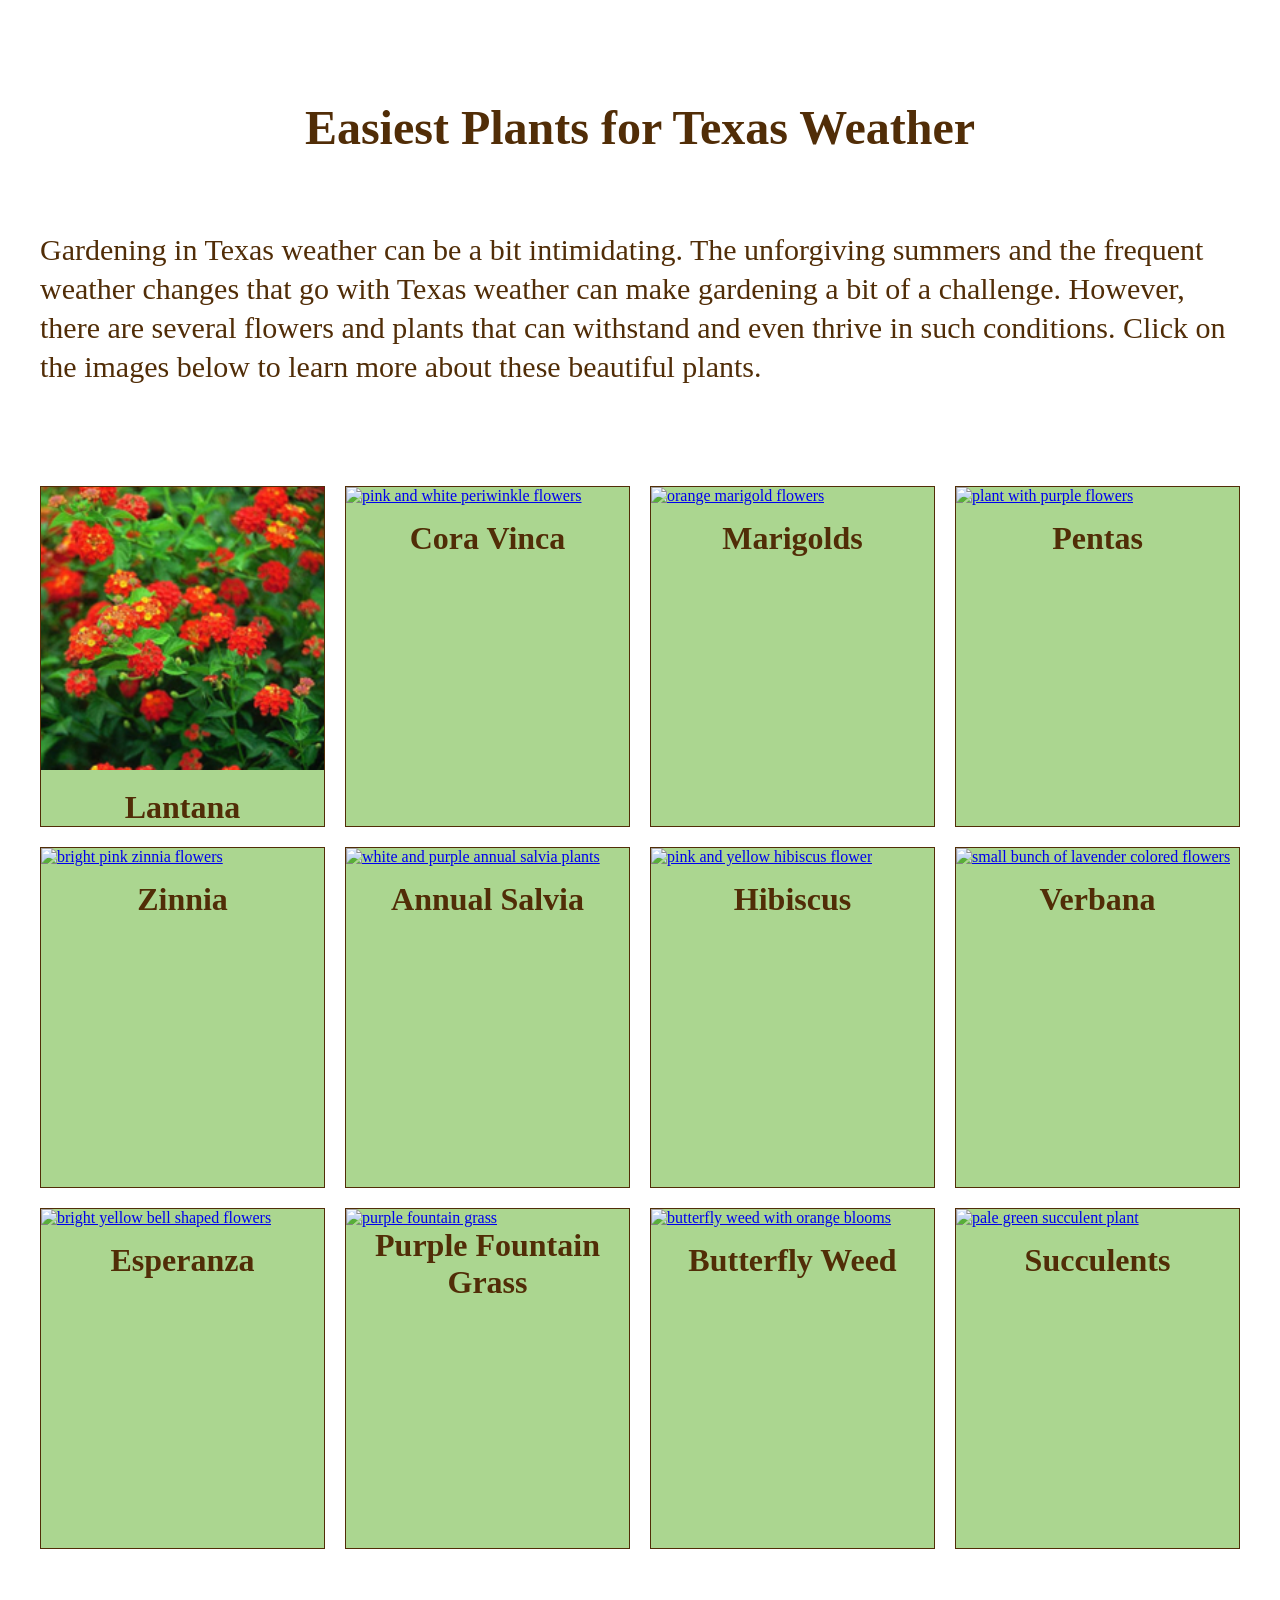
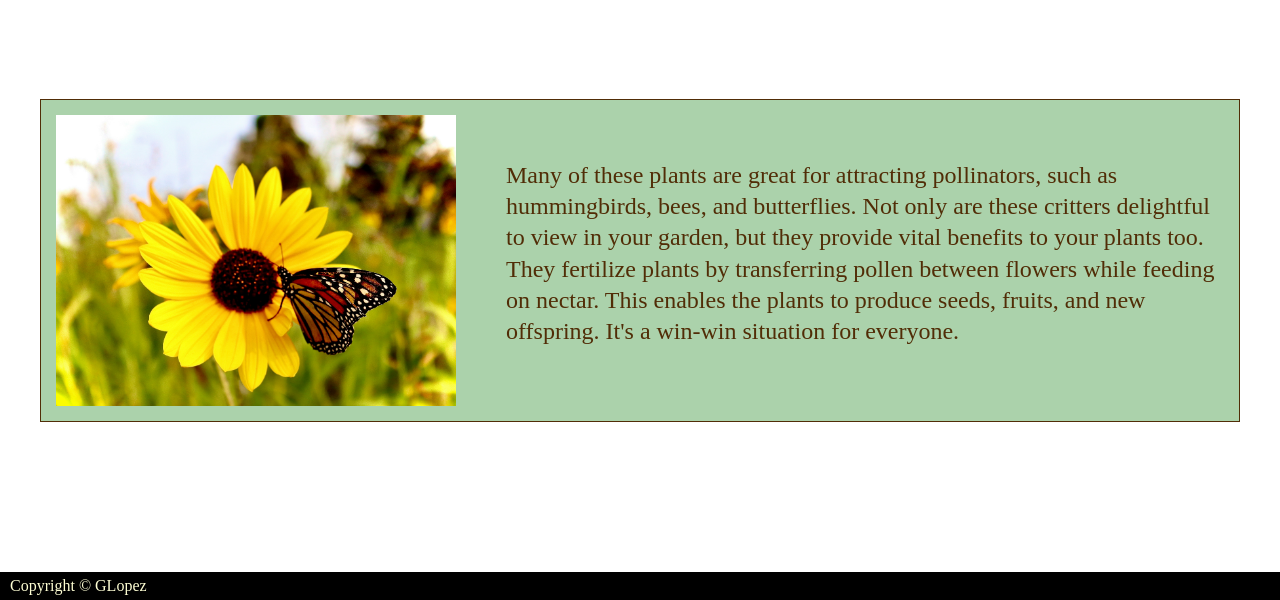
==== index.html @ 0fc30de6 "first commit" ====
<!doctype html>
<html lang="en">
	<head>
		<meta charset="UTF-8" />
		<meta
			name="viewport"
			content="width=device-width, initial-scale=1.0" />
		<link
			rel="preconnect"
			href="https://fonts.googleapis.com" />
		<link
			rel="preconnect"
			href="https://fonts.gstatic.com"
			crossorigin />
		<link
			href="https://fonts.googleapis.com/css2?family=Montserrat:ital,wght@0,100..900;1,100..900&display=swap"
			rel="stylesheet" />
		<link
			href="style.css"
			rel="stylesheet" />
		<title>Texas Summer Plants</title>
	</head>
	<body>
		<h1>Easiest Plants for Texas Weather</h1>
		<p class="intro">
			Gardening in Texas weather can be a bit intimidating. The unforgiving
			summers and the frequent weather changes that go with Texas weather can
			make gardening a bit of a challenge. However, there are several flowers
			and plants that can withstand and even thrive in such conditions. Click on
			the images below to learn more about these beautiful plants.
		</p>
		<div class="grid-container">
			<figure class="plant-img-gallery">
				<a href="lantana.html"
					><img
						src="img/Lantana-Dallas-Cropped2.jpg"
						alt="bright red lantana flowers"
				/></a>
				<h3>Lantana</h3>
			</figure>

			<figure class="plant-img-gallery">
				<a href="cora-vinca.html"
					><img
						src="https://www.harrisseeds.com/cdn/shop/files/22664.jpg?v=1730868359"
						alt="pink and white periwinkle flowers"
				/></a>
				<h3>Cora Vinca</h3>
			</figure>

			<figure class="plant-img-gallery">
				<a href="marigolds.html"
					><img
						src="https://mobileimages.lowes.com/productimages/d0677d35-8dc1-4085-abae-97bc0fd61adb/66380245.jpeg?size=pdhism"
						alt="orange marigold flowers"
				/></a>
				<h3>Marigolds</h3>
			</figure>

			<figure class="plant-img-gallery">
				<a href="pentas.html"
					><img
						src="http://www.mytexasflowergarden.com/uploads/1/1/9/2/11920826/7525015_orig.jpg"
						alt="plant with purple flowers"
				/></a>
				<h3>Pentas</h3>
			</figure>

			<figure class="plant-img-gallery">
				<a href="zinnias.html"
					><img
						src="https://www.bonicklandscaping.com/wp-content/uploads/2025/06/pexels-blaque-x-264516-863963-768x512.jpg"
						alt="bright pink zinnia flowers" />
				</a>
				<h3>Zinnia</h3>
			</figure>

			<figure class="plant-img-gallery">
				<a href="annual-salvia.html"
					><img
						src="https://homesteadgardens.com/wp-content/uploads/Annuals-Salvia.png"
						alt="white and purple annual salvia plants" />
				</a>
				<h3>Annual Salvia</h3>
			</figure>

			<figure class="plant-img-gallery">
				<a href="hibiscus.html"
					><img
						src="https://s.hdnux.com/photos/01/27/20/20/22873145/4/1920x0.jpg"
						alt="pink and yellow hibiscus flower"
				/></a>
				<h3>Hibiscus</h3>
			</figure>

			<figure class="plant-img-gallery">
				<a href="verbana.html"
					><img
						src="https://encrypted-tbn0.gstatic.com/images?q=tbn:ANd9GcRiQogH2EWr_fefQYQsEVRcFJ8uiwl-F1l6ww&s"
						alt="small bunch of lavender colored flowers"
				/></a>
				<h3>Verbana</h3>
			</figure>

			<figure class="plant-img-gallery">
				<a href="esperanza.html"
					><img
						src="https://txmg.org/hendersonmg/files/2022/05/Esperanza-1.jpg"
						alt="bright yellow bell shaped flowers"
				/></a>
				<h3>Esperanza</h3>
			</figure>

			<figure class="plant-img-gallery">
				<a href="purple-grass.html"
					><img
						src="https://txmg.org/hendersonmg/files/2022/03/Grass-Purple-Fountain-IS-1.jpg"
						alt="purple fountain grass"
				/></a>
				<h3 class="pfg">Purple Fountain Grass</h3>
			</figure>

			<figure class="plant-img-gallery">
				<a href="butterfly-weed.html"
					><img
						src="https://buchanansplants.com/wp-content/uploads/2024/07/Photo-Jun-21-2024-11-14-15-AM-scaled-e1721331119748.jpg"
						alt="butterfly weed with orange blooms"
				/></a>
				<h3>Butterfly Weed</h3>
			</figure>

			<figure class="plant-img-gallery">
				<a href="succulents.html"
					><img
						src="https://www.truesucculents.com/cdn/shop/products/image_5d329e4e-97d7-4cd1-a305-d0fa4f11ae73_800x.jpg?v=1634511059"
						alt="pale green succulent plant"
				/></a>
				<h3>Succulents</h3>
			</figure>
		</div>

		<aside class="aside-container">
			<img
				src="/img/austin-tate-toLDbzMV8is-unsplash.jpg"
				alt="butterly on sunflower, photo by Austin Tate"
				width="400px"
				height="auto" />

			<p>
				Many of these plants are great for attracting pollinators, such as
				hummingbirds, bees, and butterflies. Not only are these critters
				delightful to view in your garden, but they provide vital benefits to
				your plants too. They fertilize plants by transferring pollen between
				flowers while feeding on nectar. This enables the plants to produce
				seeds, fruits, and new offspring. It's a win-win situation for everyone.
			</p>
		</aside>
		<footer>Copyright &#169; GLopez</footer>
	</body>
</html>
---- style.css ----
* {
	margin: 0 auto;
	padding: 0;
	box-sizing: border-box;
}

body {
	width: 100%;
	background-image: url(https://thedaytripper.com/wp-content/smush-webp/2025/09/Hot.jpg.webp);

	background-size: 90%;
	background-position: center;
	background-attachment: fixed;
	position: relative;
}

h1 {
	text-align: center;
	margin-top: 100px;
	margin-bottom: 75px;
	font-size: 48px;
	color: rgb(81, 45, 7);
}

p {
	font-size: 30px;
	color: rgb(81, 45, 7);
	margin: 0 auto;
	line-height: 1.3;
}

.intro {
	width: 1200px;
	margin: 0 auto;
}

.grid-container {
	display: grid;
	width: 1200px;
	grid-template-columns: repeat(4, 1fr);
	grid-template-rows: repeat(3, 1fr);
	column-gap: 20px;
	row-gap: 20px;
	margin: 100px auto 150px auto;
}

.plant-img-gallery {
	width: 100%;
	background-color: rgb(171, 214, 144);
	border: solid 1px rgb(81, 45, 7);
}

.plant-img-gallery img {
	width: 100%;
	aspect-ratio: 1;
	object-fit: cover;
	transition: all 0.4s;
}

.plant-img-gallery img:hover {
	transform: scale(1.1);
	cursor: pointer;
}

.pfg {
	padding-top: 0;
}

h3 {
	text-align: center;
	vertical-align: middle;
	font-size: 32px;
	color: rgb(81, 45, 7);
	padding-top: 15px;
}

/* Lantana page */

.home-button a,
.home-button a:link {
	display: inline-block;
	padding: 5px 10px;
	font-size: 20px;
	border-radius: 5px;
	position: absolute;
	top: -85px;
	right: 150px;
	background-color: rgb(254, 254, 211);
	color: rgb(7, 56, 7);
	text-decoration: none;
	letter-spacing: 1px;
	text-transform: uppercase;
}

.home-button a:hover,
.home-button a:active {
	background-color: rgb(7, 56, 7);
	color: rgb(254, 254, 211);
	transition: all 0.3s ease-in 0.2s;
}

.lantana-intro {
	display: flex;
	width: 1200px;
	gap: 50px;
	align-items: center;
}

.plant-care {
	display: grid;
	width: 1200px;
	grid-template-columns: 30px 200px 1fr;
	margin: 50px auto 100px auto;
	column-gap: 15px;
	row-gap: 30px;
}

.plant-care p {
	margin: 0;
}

.plant-care .wtp {
	margin: 0;
	justify-self: end;
}

.tip-icons {
	height: 40px;
	width: 40px;
	color: rgb(81, 45, 7);
	background-color: rgb(132, 200, 132);
	border-radius: 50%;
	/* padding-top: 2px; */
	border: solid 1px rgb(81, 45, 7);
}

.aside-container {
	display: flex;
	padding: 15px;
	gap: 50px;

	background-color: rgb(171, 210, 171);
	border: solid 1px rgb(81, 45, 7);
	width: 1200px;
	margin: 0 auto 150px auto;
}

.aside-container p {
	font-size: 24px;
	padding-top: 45px;
}

footer {
	background-color: black;
	color: rgb(254, 254, 211);
	padding: 5px 10px;
}
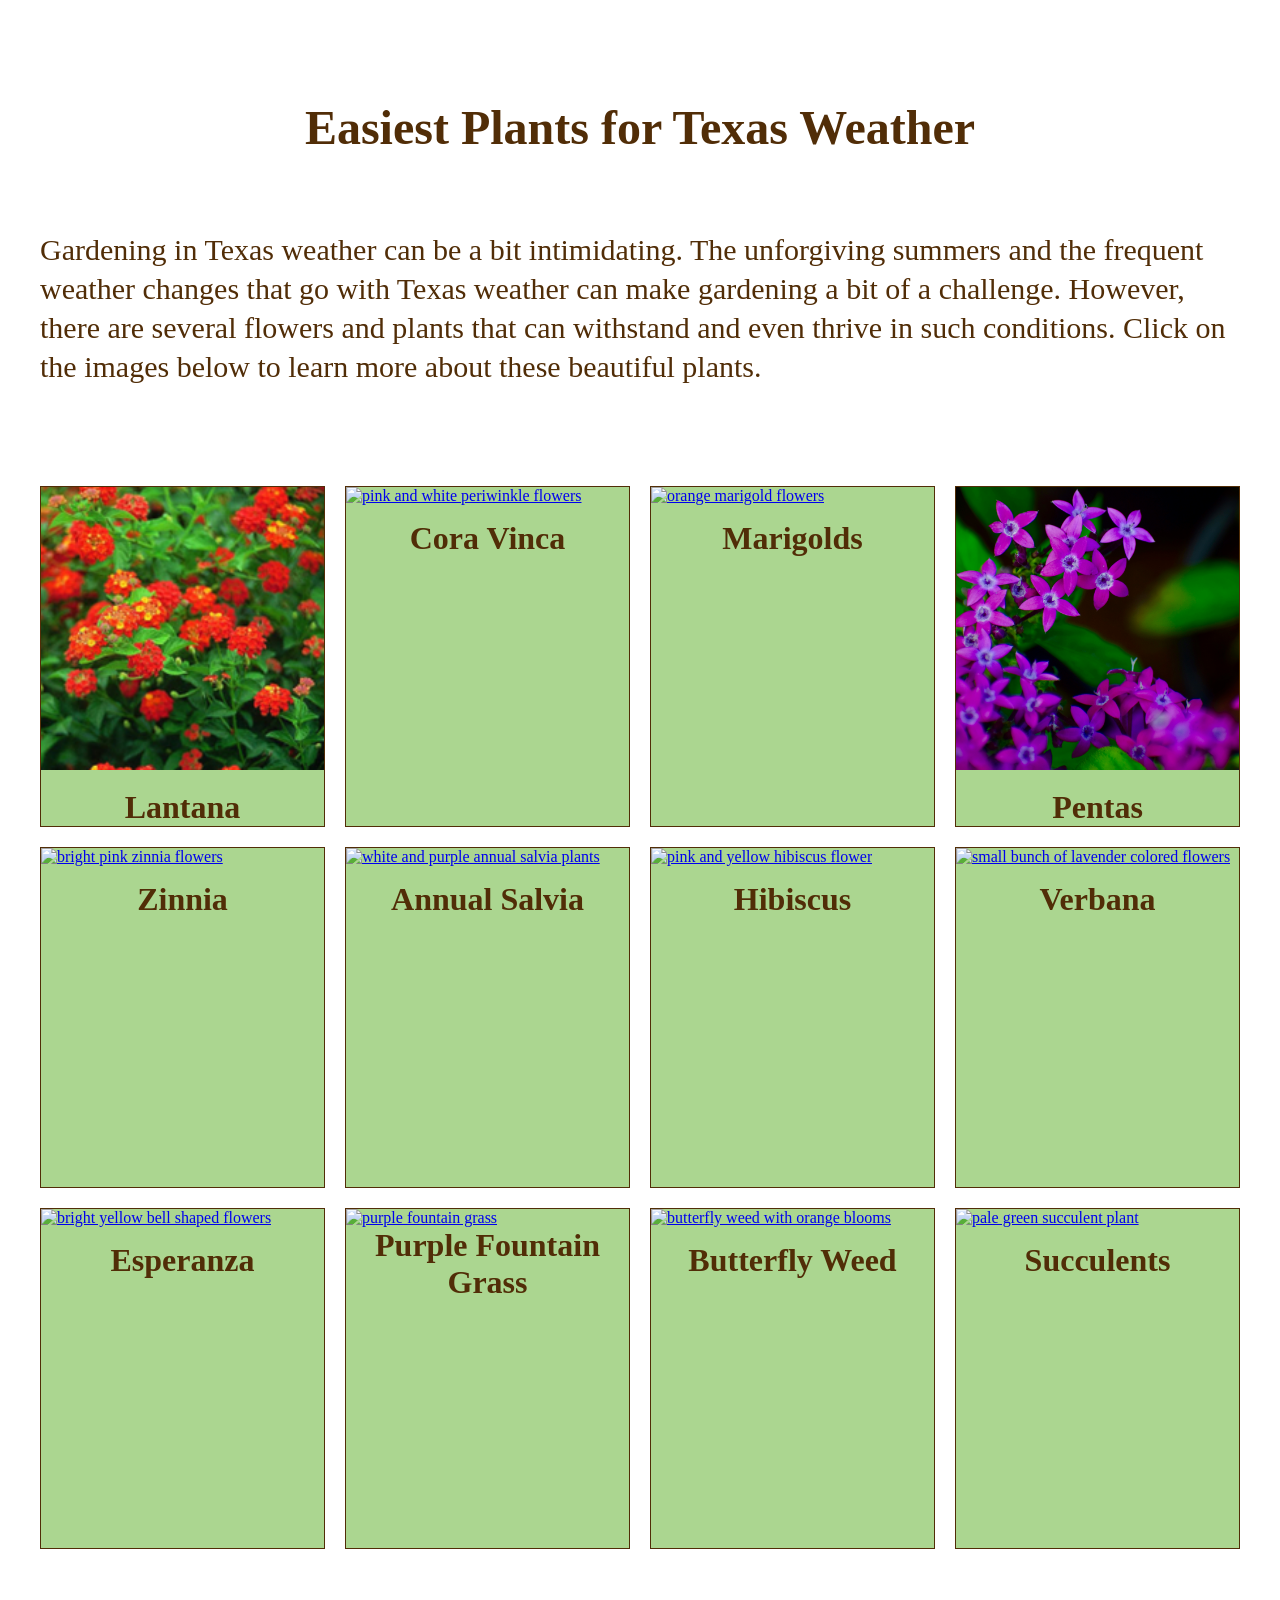
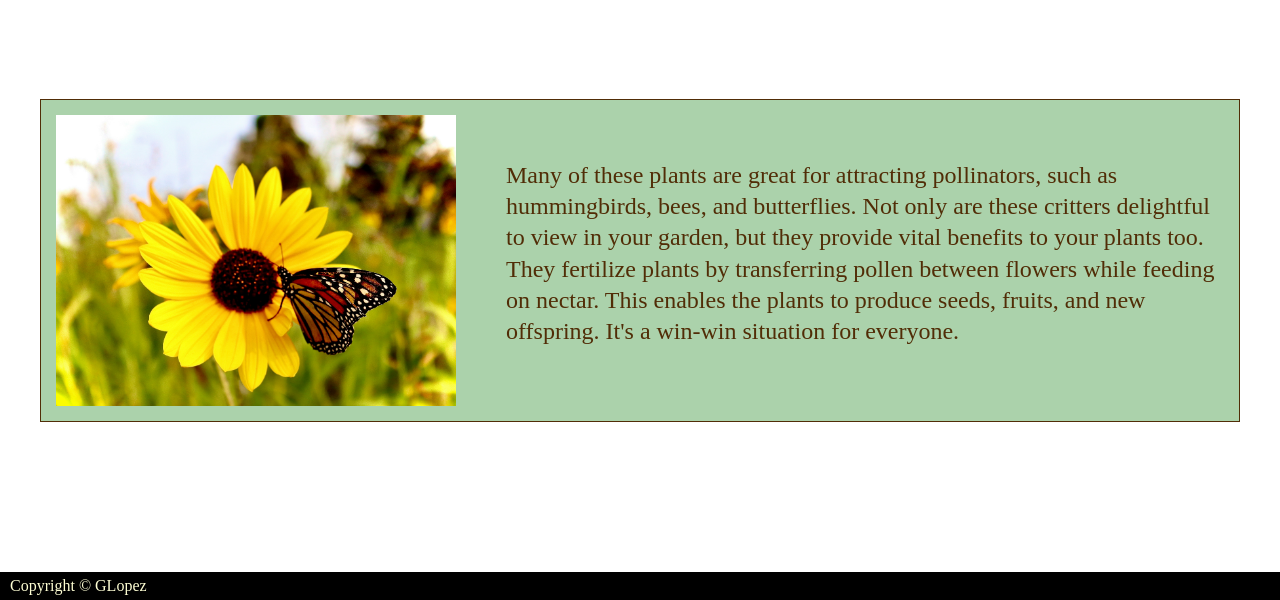
==== commit 5a055e06: "changed pentas image" ====
--- a/index.html
+++ b/index.html
@@ -60,7 +60,7 @@
 			<figure class="plant-img-gallery">
 				<a href="pentas.html"
 					><img
-						src="http://www.mytexasflowergarden.com/uploads/1/1/9/2/11920826/7525015_orig.jpg"
+						src="img/usha-kiran-aHMXRS_cYao-unsplash.jpg"
 						alt="plant with purple flowers"
 				/></a>
 				<h3>Pentas</h3>
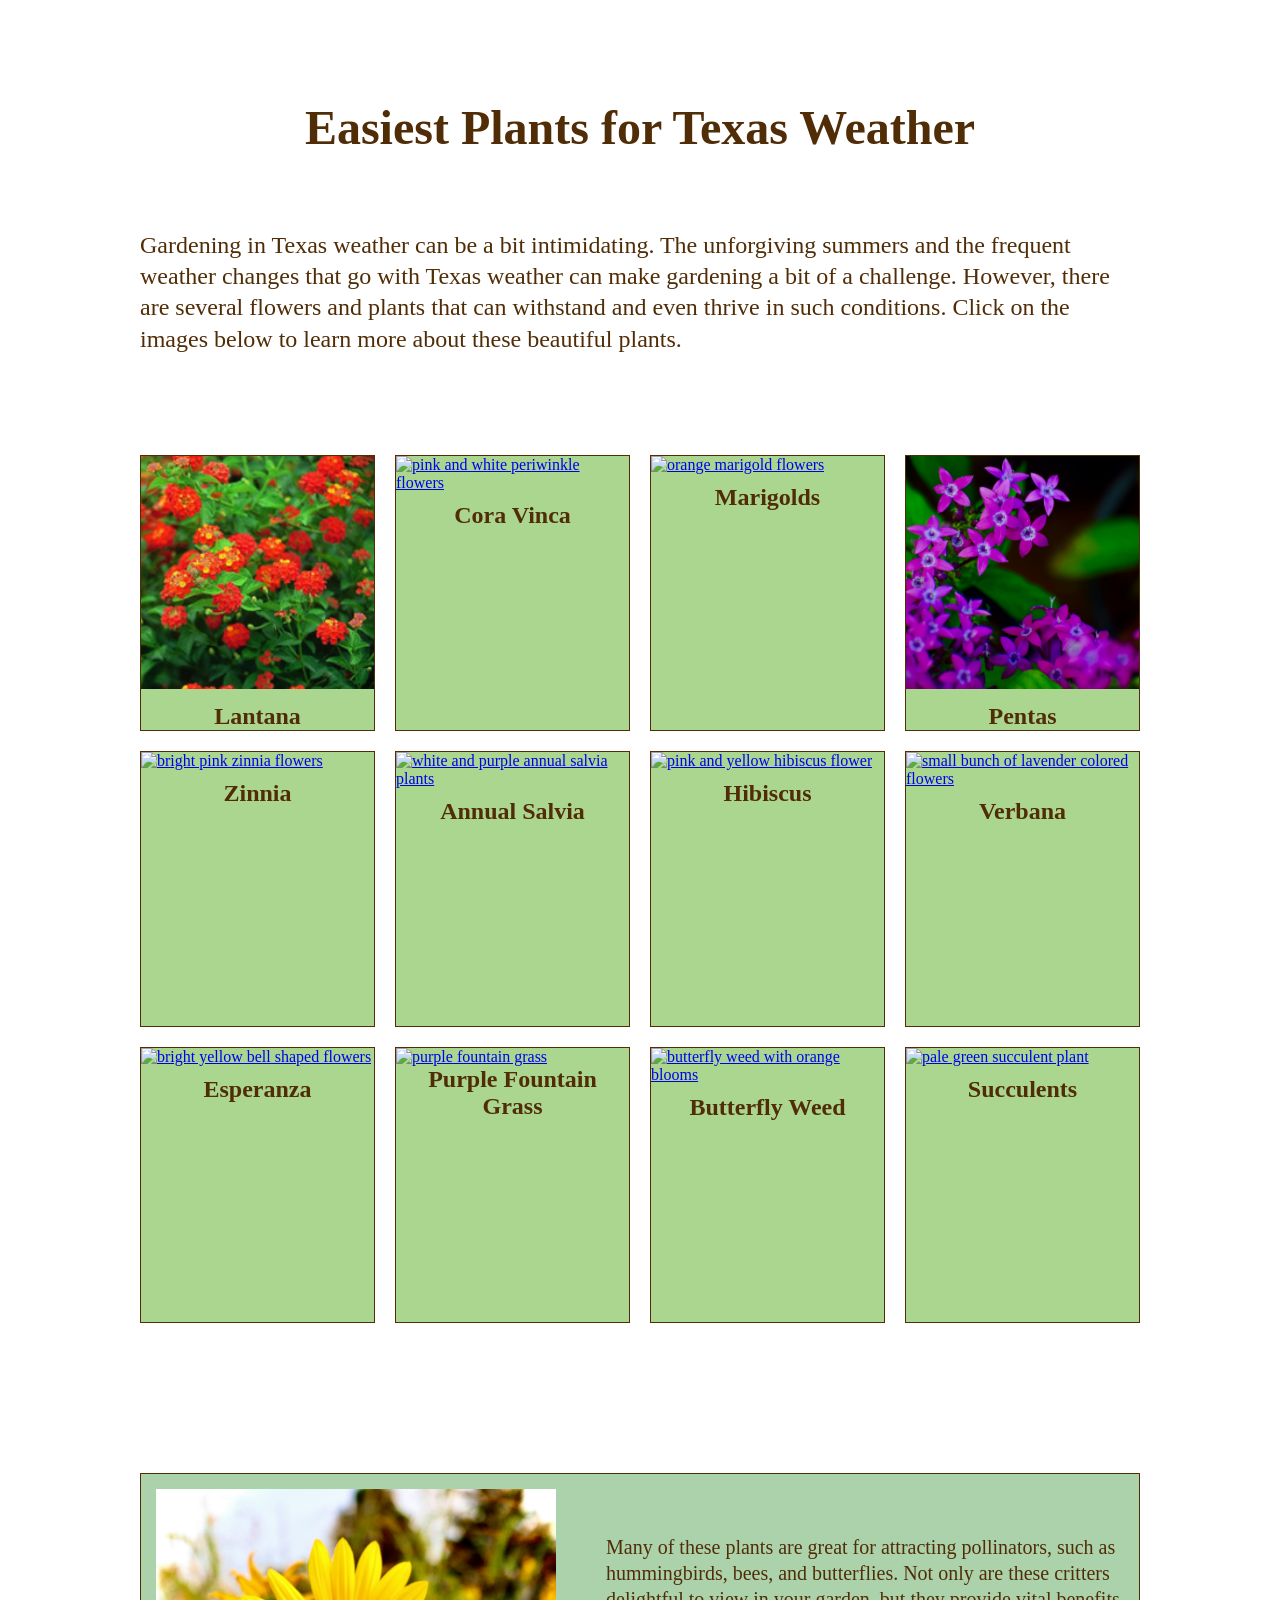
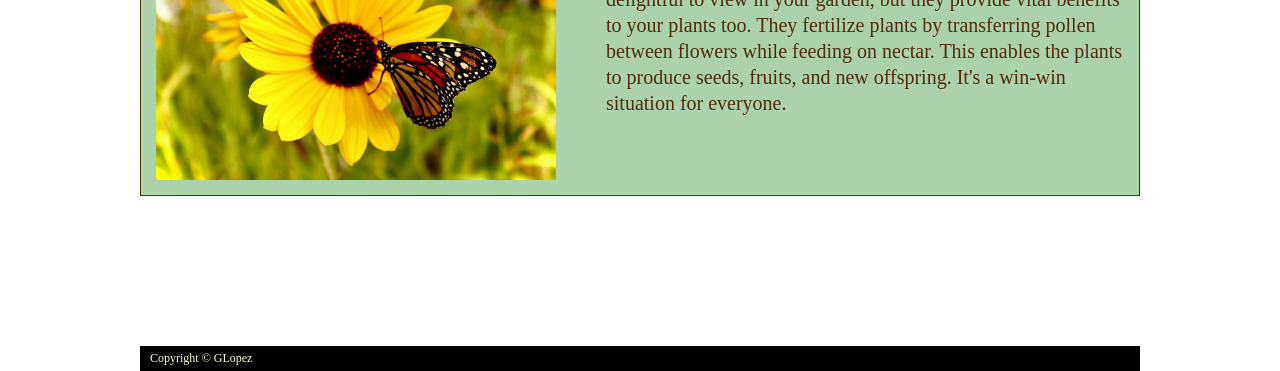
==== commit 9d3187f9: "modified scale" ====
--- a/index.html
+++ b/index.html
@@ -4,7 +4,7 @@
 		<meta charset="UTF-8" />
 		<meta
 			name="viewport"
-			content="width=device-width, initial-scale=1.0" />
+			content="width=device-width, initial-scale=0.35" />
 		<link
 			rel="preconnect"
 			href="https://fonts.googleapis.com" />
--- a/style.css
+++ b/style.css
@@ -5,10 +5,10 @@
 }
 
 body {
-	width: 100%;
+	width: 1000px;
 	background-image: url(https://thedaytripper.com/wp-content/smush-webp/2025/09/Hot.jpg.webp);
 
-	background-size: 90%;
+	background-size: 100%;
 	background-position: center;
 	background-attachment: fixed;
 	position: relative;
@@ -23,20 +23,20 @@
 }
 
 p {
-	font-size: 30px;
+	font-size: 24px;
 	color: rgb(81, 45, 7);
 	margin: 0 auto;
 	line-height: 1.3;
 }
 
 .intro {
-	width: 1200px;
+	width: 1000px;
 	margin: 0 auto;
 }
 
 .grid-container {
 	display: grid;
-	width: 1200px;
+	width: 1000px;
 	grid-template-columns: repeat(4, 1fr);
 	grid-template-rows: repeat(3, 1fr);
 	column-gap: 20px;
@@ -69,9 +69,9 @@
 h3 {
 	text-align: center;
 	vertical-align: middle;
-	font-size: 32px;
-	color: rgb(81, 45, 7);
-	padding-top: 15px;
+	font-size: 24px;
+	color: rgb(81, 45, 7);
+	padding-top: 10px;
 }
 
 /* Lantana page */
@@ -80,11 +80,11 @@
 .home-button a:link {
 	display: inline-block;
 	padding: 5px 10px;
-	font-size: 20px;
+	font-size: 16px;
 	border-radius: 5px;
 	position: absolute;
 	top: -85px;
-	right: 150px;
+	right: -85px;
 	background-color: rgb(254, 254, 211);
 	color: rgb(7, 56, 7);
 	text-decoration: none;
@@ -101,16 +101,16 @@
 
 .lantana-intro {
 	display: flex;
-	width: 1200px;
-	gap: 50px;
+	width: 1000px;
+	gap: 25px;
 	align-items: center;
 }
 
 .plant-care {
 	display: grid;
-	width: 1200px;
+	width: 1000px;
 	grid-template-columns: 30px 200px 1fr;
-	margin: 50px auto 100px auto;
+	margin: 100px auto;
 	column-gap: 15px;
 	row-gap: 30px;
 }
@@ -125,8 +125,8 @@
 }
 
 .tip-icons {
-	height: 40px;
-	width: 40px;
+	height: 30px;
+	width: 30px;
 	color: rgb(81, 45, 7);
 	background-color: rgb(132, 200, 132);
 	border-radius: 50%;
@@ -141,12 +141,12 @@
 
 	background-color: rgb(171, 210, 171);
 	border: solid 1px rgb(81, 45, 7);
-	width: 1200px;
+	width: 1000px;
 	margin: 0 auto 150px auto;
 }
 
 .aside-container p {
-	font-size: 24px;
+	font-size: 20px;
 	padding-top: 45px;
 }
 
@@ -154,4 +154,52 @@
 	background-color: black;
 	color: rgb(254, 254, 211);
 	padding: 5px 10px;
-}
+	font-size: 12px;
+}
+
+@media (max-width: 544px) {
+	body {
+		background-color: rgb(165, 199, 246);
+		background-image: none;
+	}
+
+	p {
+		font-size: 36px;
+	}
+	.grid-container {
+		grid-template-columns: 1fr 1fr;
+		row-gap: 50px;
+		column-gap: 50px;
+		padding-left: 50px;
+		padding-right: 50px;
+	}
+
+	.plant-img-gallery {
+		width: 100%;
+	}
+
+	.intro {
+		width: 90%;
+	}
+
+	h3 {
+		font-size: 32px;
+		padding: 10px;
+	}
+
+	.aside-container {
+		flex-direction: column;
+		width: 80%;
+	}
+	.aside-container p {
+		font-size: 32px;
+		padding-top: 0;
+		padding-bottom: 45px;
+		width: 90%;
+	}
+
+	.aside-container img {
+		width: 90%;
+		padding-top: 45px;
+	}
+}
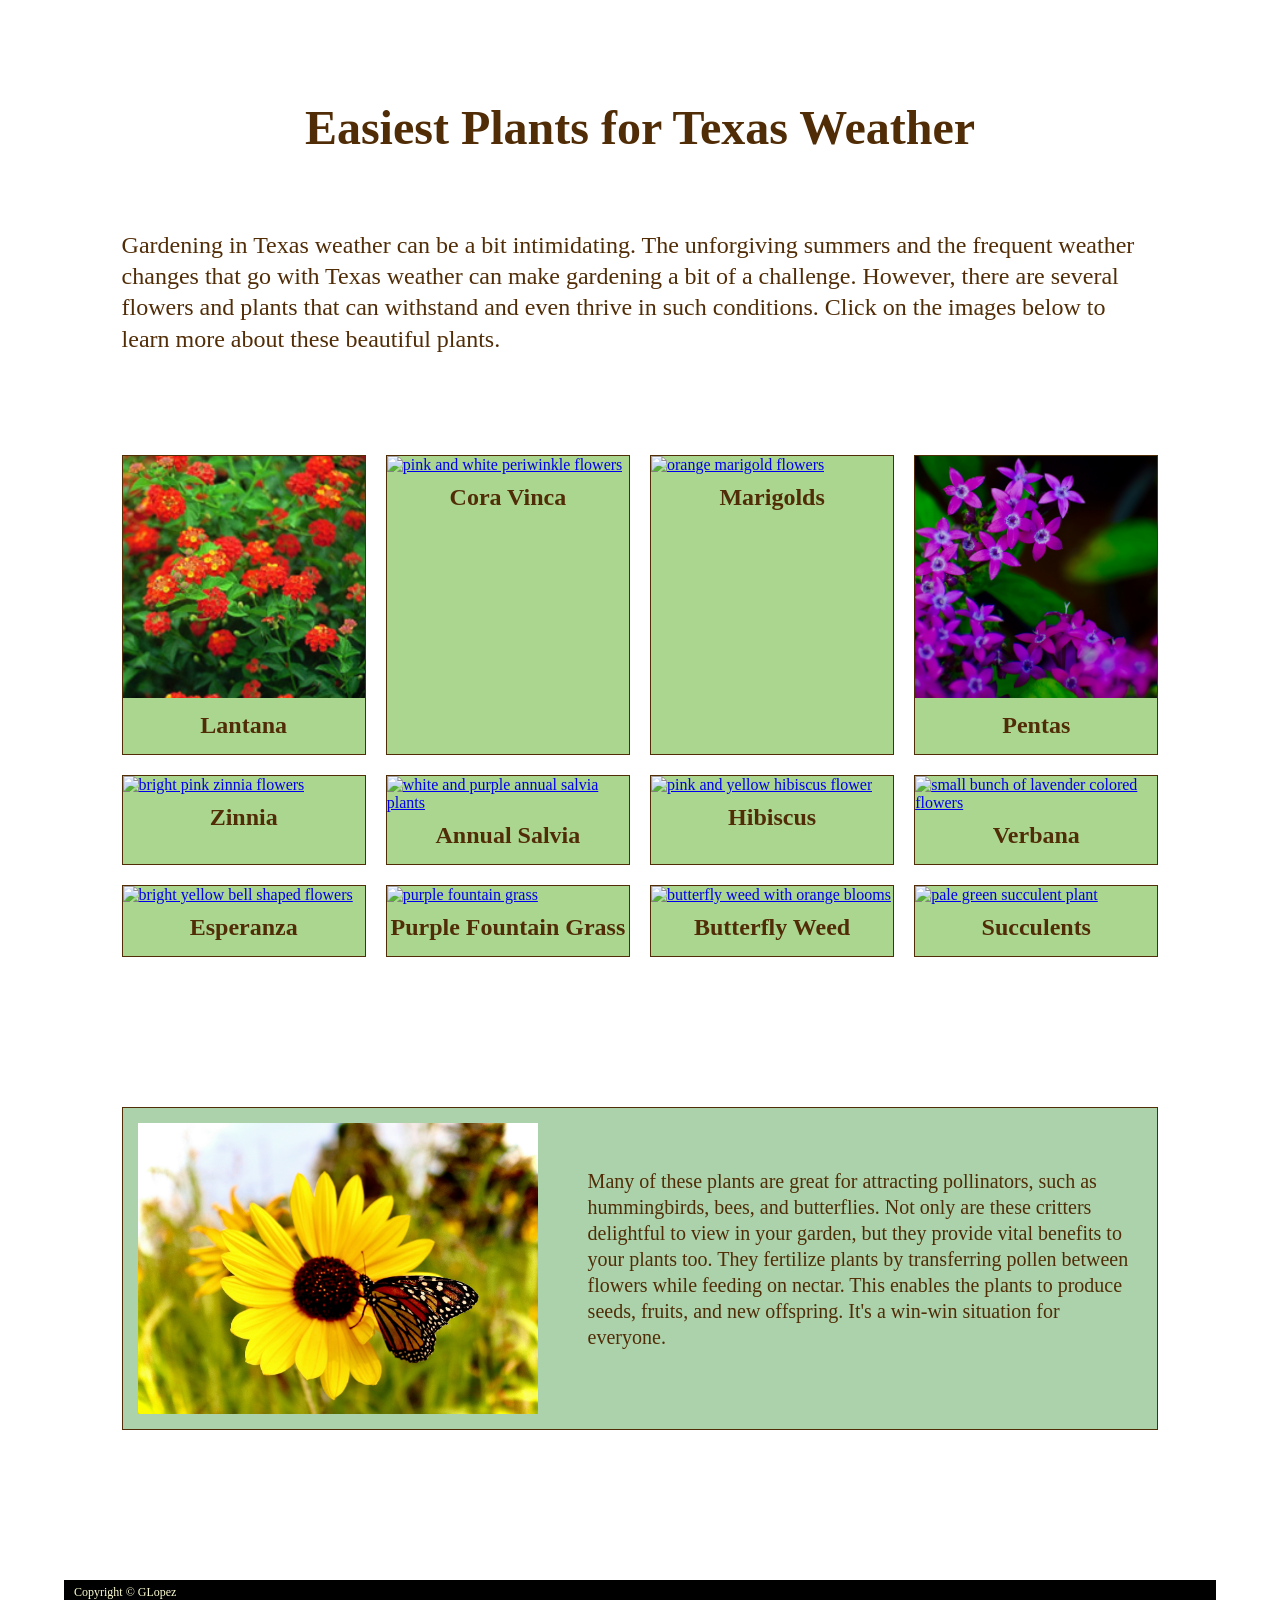
==== commit 7c34c073: "modified h3 headings" ====
--- a/index.html
+++ b/index.html
@@ -4,7 +4,7 @@
 		<meta charset="UTF-8" />
 		<meta
 			name="viewport"
-			content="width=device-width, initial-scale=0.35" />
+			content="width=device-width, initial-scale=0.5" />
 		<link
 			rel="preconnect"
 			href="https://fonts.googleapis.com" />
@@ -108,7 +108,7 @@
 						src="https://txmg.org/hendersonmg/files/2022/05/Esperanza-1.jpg"
 						alt="bright yellow bell shaped flowers"
 				/></a>
-				<h3>Esperanza</h3>
+				<h3 class="esp">Esperanza</h3>
 			</figure>
 
 			<figure class="plant-img-gallery">
--- a/style.css
+++ b/style.css
@@ -5,13 +5,21 @@
 }
 
 body {
-	width: 1000px;
 	background-image: url(https://thedaytripper.com/wp-content/smush-webp/2025/09/Hot.jpg.webp);
 
 	background-size: 100%;
 	background-position: center;
 	background-attachment: fixed;
 	position: relative;
+}
+
+body,
+.intro,
+.grid-container,
+.aside-container {
+	width: 90%; /* Take up full width on mobile */
+	/* max-width: 1000px; Limit width on desktop */
+	margin: 0 auto; /* Keep it centered */
 }
 
 h1 {
@@ -30,15 +38,14 @@
 }
 
 .intro {
-	width: 1000px;
 	margin: 0 auto;
 }
 
 .grid-container {
 	display: grid;
-	width: 1000px;
+
 	grid-template-columns: repeat(4, 1fr);
-	grid-template-rows: repeat(3, 1fr);
+	/* grid-template-rows: repeat(3, 1fr); */
 	column-gap: 20px;
 	row-gap: 20px;
 	margin: 100px auto 150px auto;
@@ -62,16 +69,13 @@
 	cursor: pointer;
 }
 
-.pfg {
-	padding-top: 0;
-}
-
 h3 {
 	text-align: center;
 	vertical-align: middle;
 	font-size: 24px;
 	color: rgb(81, 45, 7);
 	padding-top: 10px;
+	padding-bottom: 15px;
 }
 
 /* Lantana page */
@@ -141,7 +145,7 @@
 
 	background-color: rgb(171, 210, 171);
 	border: solid 1px rgb(81, 45, 7);
-	width: 1000px;
+
 	margin: 0 auto 150px auto;
 }
 
@@ -157,7 +161,7 @@
 	font-size: 12px;
 }
 
-@media (max-width: 544px) {
+@media (max-width: 768px) {
 	body {
 		background-color: rgb(165, 199, 246);
 		background-image: none;
@@ -167,11 +171,10 @@
 		font-size: 36px;
 	}
 	.grid-container {
+		display: grid;
 		grid-template-columns: 1fr 1fr;
 		row-gap: 50px;
 		column-gap: 50px;
-		padding-left: 50px;
-		padding-right: 50px;
 	}
 
 	.plant-img-gallery {
@@ -187,9 +190,17 @@
 		padding: 10px;
 	}
 
+	.pfg {
+		padding-top: 0;
+	}
+
+	.esp {
+		padding-top: 15px;
+	}
+
 	.aside-container {
 		flex-direction: column;
-		width: 80%;
+		width: 90%;
 	}
 	.aside-container p {
 		font-size: 32px;
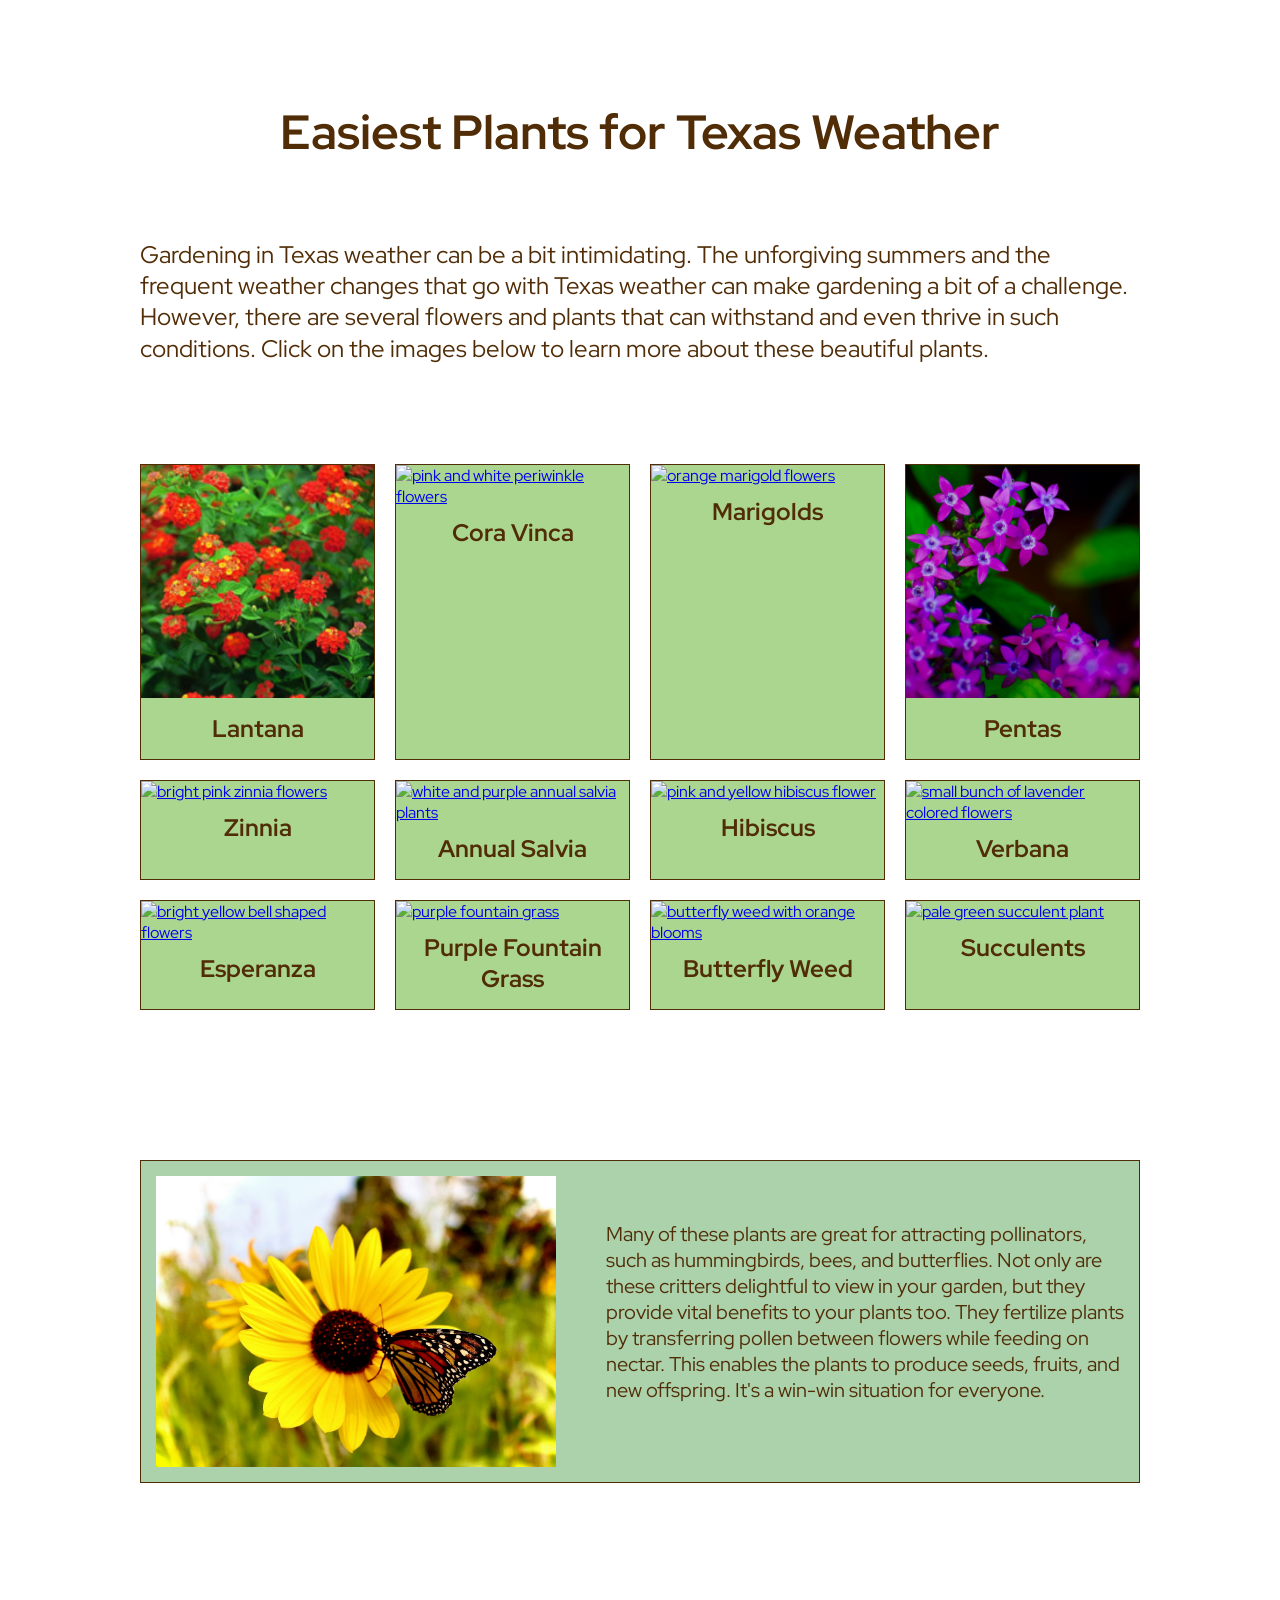
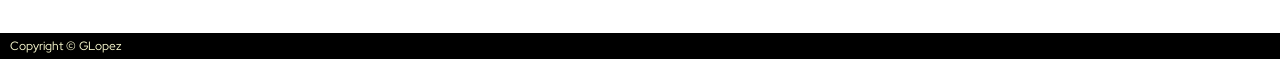
==== commit eb537d12: "Changed font and background image on main page" ====
--- a/index.html
+++ b/index.html
@@ -13,7 +13,7 @@
 			href="https://fonts.gstatic.com"
 			crossorigin />
 		<link
-			href="https://fonts.googleapis.com/css2?family=Montserrat:ital,wght@0,100..900;1,100..900&display=swap"
+			href="https://fonts.googleapis.com/css2?family=Red+Hat+Display:ital,wght@0,300..900;1,300..900&display=swap"
 			rel="stylesheet" />
 		<link
 			href="style.css"
--- a/style.css
+++ b/style.css
@@ -2,10 +2,11 @@
 	margin: 0 auto;
 	padding: 0;
 	box-sizing: border-box;
+	font-family: "Red Hat Display", sans-serif;
 }
 
 body {
-	background-image: url(https://thedaytripper.com/wp-content/smush-webp/2025/09/Hot.jpg.webp);
+	background-image: url(/img/Sunshine.jpg);
 
 	background-size: 100%;
 	background-position: center;
@@ -13,12 +14,12 @@
 	position: relative;
 }
 
-body,
 .intro,
 .grid-container,
 .aside-container {
 	width: 90%; /* Take up full width on mobile */
-	/* max-width: 1000px; Limit width on desktop */
+	max-width: 1000px;
+	/* Limit width on desktop */
 	margin: 0 auto; /* Keep it centered */
 }
 
@@ -88,7 +89,7 @@
 	border-radius: 5px;
 	position: absolute;
 	top: -85px;
-	right: -85px;
+	right: 35px;
 	background-color: rgb(254, 254, 211);
 	color: rgb(7, 56, 7);
 	text-decoration: none;
@@ -105,18 +106,20 @@
 
 .lantana-intro {
 	display: flex;
-	width: 1000px;
+	width: 75%;
 	gap: 25px;
 	align-items: center;
+	max-width: 1000px;
 }
 
 .plant-care {
 	display: grid;
-	width: 1000px;
+	width: 75%;
 	grid-template-columns: 30px 200px 1fr;
 	margin: 100px auto;
 	column-gap: 15px;
 	row-gap: 30px;
+	max-width: 1000px;
 }
 
 .plant-care p {
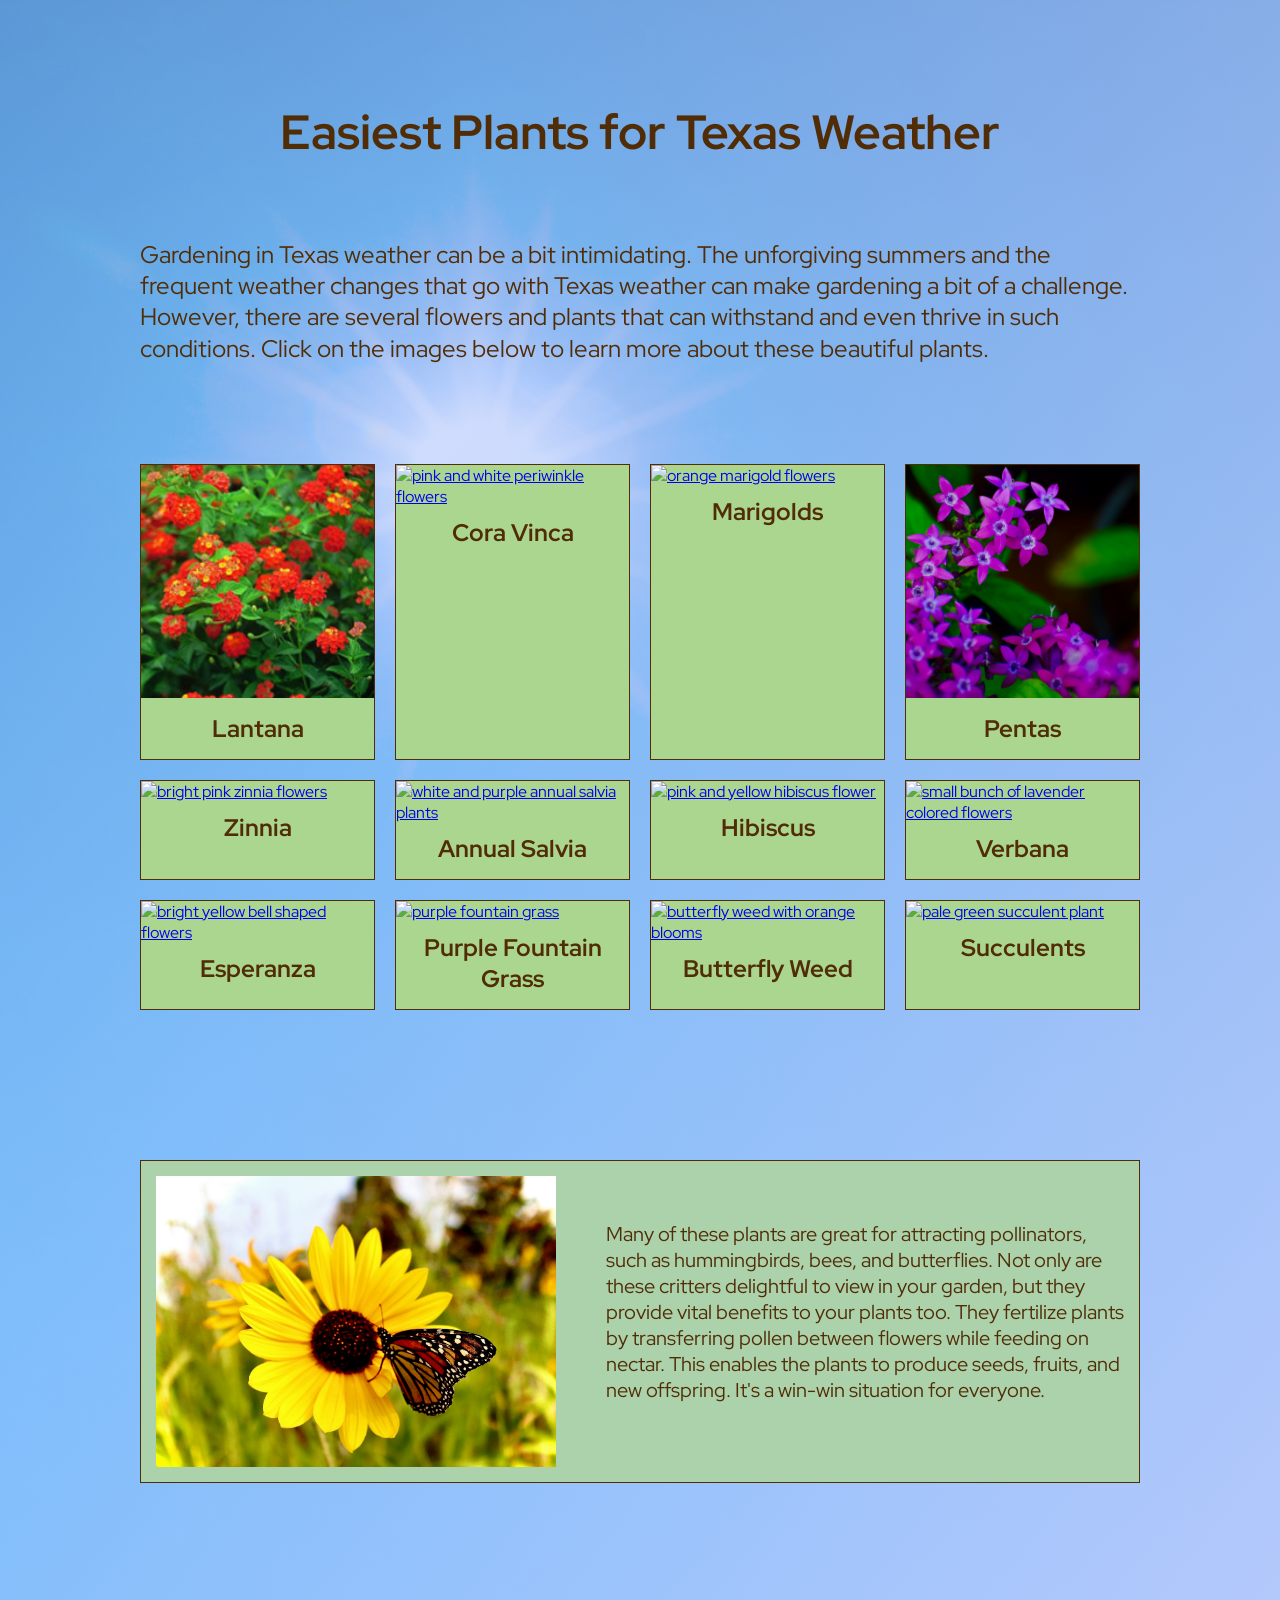
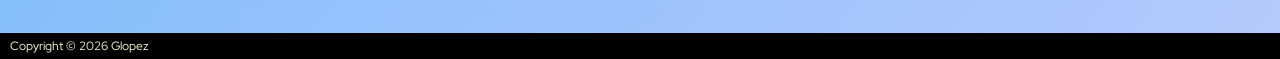
==== commit fe94d4e9: "Modified background" ====
--- a/index.html
+++ b/index.html
@@ -19,6 +19,15 @@
 			href="style.css"
 			rel="stylesheet" />
 		<title>Texas Summer Plants</title>
+
+		<style>
+			@media (max-width: 768px) {
+				body {
+					background-color: rgb(165, 199, 246);
+					background-image: none;
+				}
+			}
+		</style>
 	</head>
 	<body>
 		<h1>Easiest Plants for Texas Weather</h1>
@@ -155,6 +164,6 @@
 				seeds, fruits, and new offspring. It's a win-win situation for everyone.
 			</p>
 		</aside>
-		<footer>Copyright &#169; GLopez</footer>
+		<footer>Copyright &#169; 2026 Glopez</footer>
 	</body>
 </html>
--- a/style.css
+++ b/style.css
@@ -6,11 +6,15 @@
 }
 
 body {
-	background-image: url(/img/Sunshine.jpg);
-
-	background-size: 100%;
-	background-position: center;
-	background-attachment: fixed;
+	background-image:
+		linear-gradient(
+			to bottom right,
+			rgba(181, 201, 252, 0.5),
+			rgba(181, 201, 252, 1.5)
+		),
+		url(img/blue-sky.jpg);
+	background-size: cover;
+	background-position: top;
 	position: relative;
 }
 
@@ -165,10 +169,11 @@
 }
 
 @media (max-width: 768px) {
-	body {
+	/* body { 
 		background-color: rgb(165, 199, 246);
 		background-image: none;
 	}
+	*/
 
 	p {
 		font-size: 36px;
